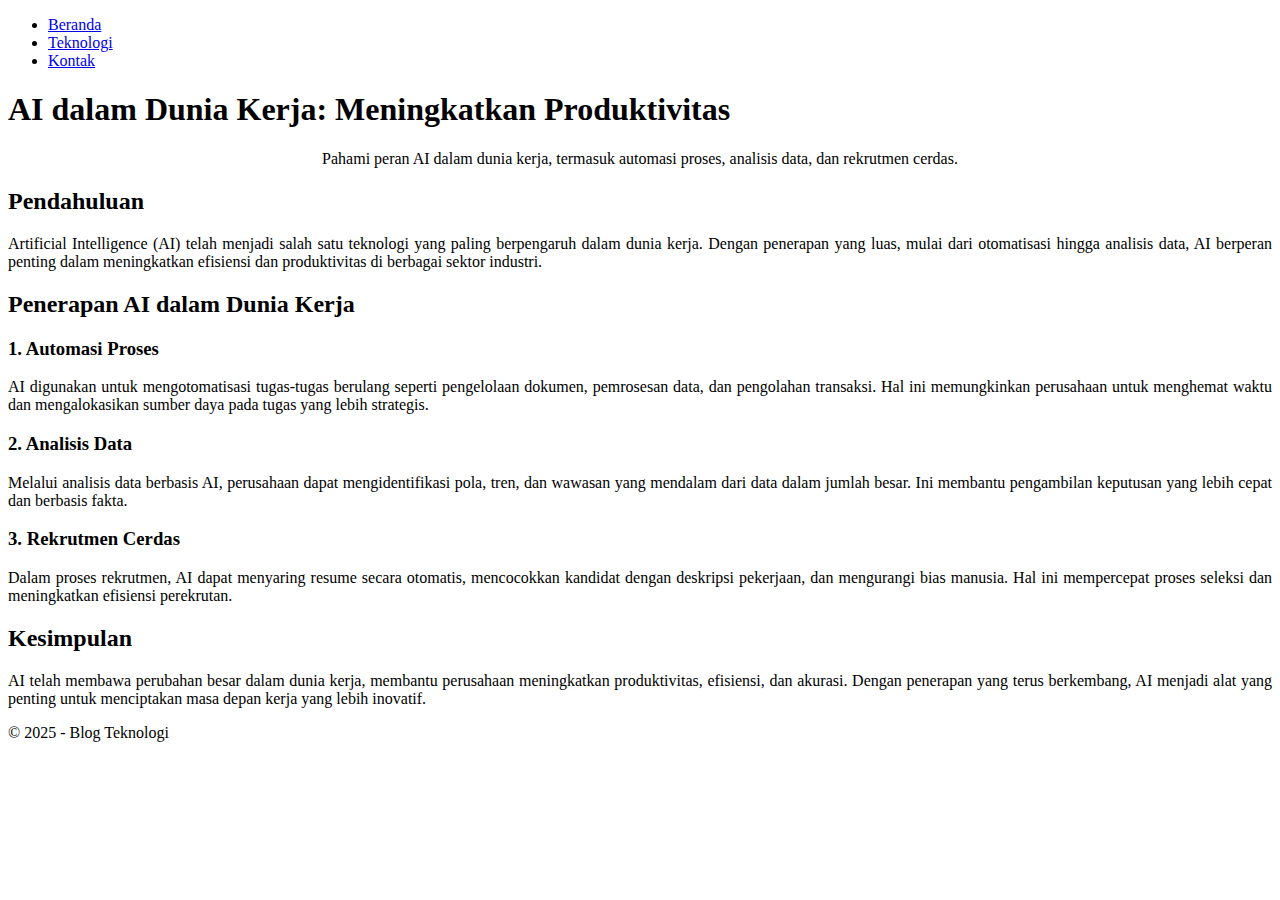
==== AI-Dalam-Dunia-Kerja/index.html @ 11b52bf2 "Create index.html" ====
<!DOCTYPE html>
<html lang="en">
<head>
    <meta charset="UTF-8">
    <meta name="viewport" content="width=device-width, initial-scale=1.0">
    <title>AI dalam Dunia Kerja</title>
    <link rel="stylesheet" href="style-ai-kerja.css">
    <style>
        .justified-text {
            text-align: justify;
        }
        .center-text {
            text-align: center;
        }
    </style>
</head>
<body>
    <header>
        <nav>
            <ul class="navigation">
                <li><a href="https://rahmath07-lab.github.io/Blog-Rahmat-Hidayat/">Beranda</a></li>
                <li><a href="https://rahmath07-lab.github.io/Teknologi/">Teknologi</a></li>
                <li><a href="https://rahmath07-lab.github.io/Blog-Rahmat-Hidayat/Kontak/">Kontak</a></li>
            </ul>
        </nav>
    </header>
    <main>
        <section class="hero">
            <h1>AI dalam Dunia Kerja: Meningkatkan Produktivitas</h1>
            <p class="center-text">Pahami peran AI dalam dunia kerja, termasuk automasi proses, analisis data, dan rekrutmen cerdas.</p>
        </section>
        <section class="content">
            <h2>Pendahuluan</h2>
            <p class="justified-text">Artificial Intelligence (AI) telah menjadi salah satu teknologi yang paling berpengaruh dalam dunia kerja. Dengan penerapan yang luas, mulai dari otomatisasi hingga analisis data, AI berperan penting dalam meningkatkan efisiensi dan produktivitas di berbagai sektor industri.</p>
            
            <h2>Penerapan AI dalam Dunia Kerja</h2>
            <h3>1. Automasi Proses</h3>
            <p class="justified-text">AI digunakan untuk mengotomatisasi tugas-tugas berulang seperti pengelolaan dokumen, pemrosesan data, dan pengolahan transaksi. Hal ini memungkinkan perusahaan untuk menghemat waktu dan mengalokasikan sumber daya pada tugas yang lebih strategis.</p>
            
            <h3>2. Analisis Data</h3>
            <p class="justified-text">Melalui analisis data berbasis AI, perusahaan dapat mengidentifikasi pola, tren, dan wawasan yang mendalam dari data dalam jumlah besar. Ini membantu pengambilan keputusan yang lebih cepat dan berbasis fakta.</p>

            <h3>3. Rekrutmen Cerdas</h3>
            <p class="justified-text">Dalam proses rekrutmen, AI dapat menyaring resume secara otomatis, mencocokkan kandidat dengan deskripsi pekerjaan, dan mengurangi bias manusia. Hal ini mempercepat proses seleksi dan meningkatkan efisiensi perekrutan.</p>

            <h2>Kesimpulan</h2>
            <p class="justified-text">AI telah membawa perubahan besar dalam dunia kerja, membantu perusahaan meningkatkan produktivitas, efisiensi, dan akurasi. Dengan penerapan yang terus berkembang, AI menjadi alat yang penting untuk menciptakan masa depan kerja yang lebih inovatif.</p>
        </section>
    </main>
    <footer>
        <p>&copy; 2025 - Blog Teknologi</p>
    </footer>
</body>
</html>
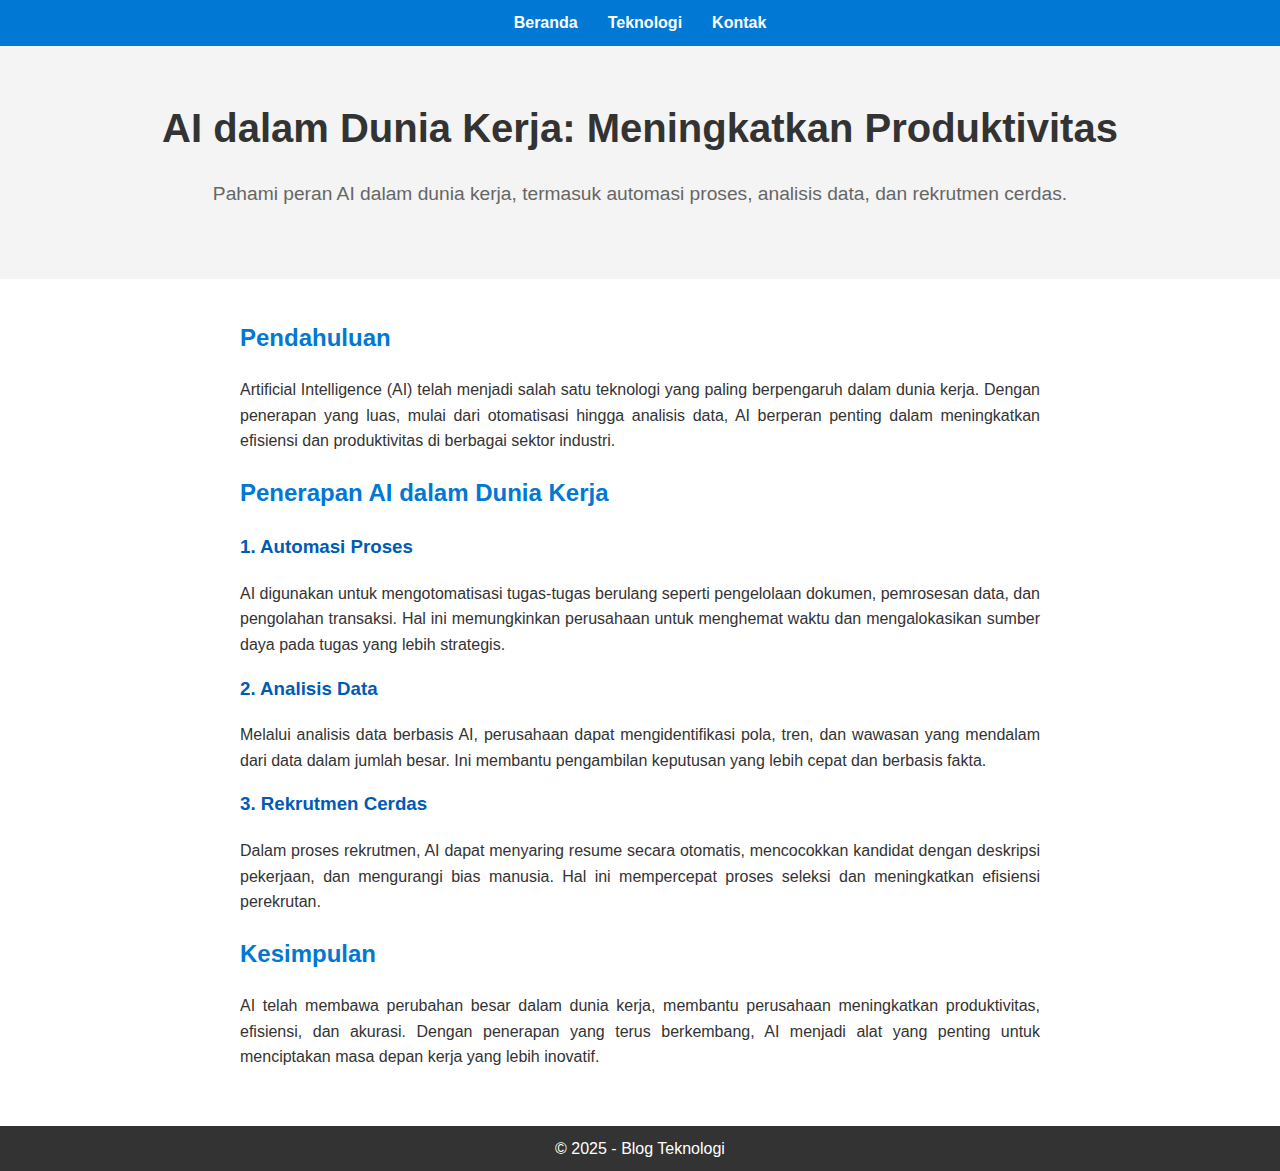
==== commit 5f1c429a: "Update index.html" ====
--- a/AI-Dalam-Dunia-Kerja/index.html
+++ b/AI-Dalam-Dunia-Kerja/index.html
@@ -4,7 +4,7 @@
     <meta charset="UTF-8">
     <meta name="viewport" content="width=device-width, initial-scale=1.0">
     <title>AI dalam Dunia Kerja</title>
-    <link rel="stylesheet" href="style-ai-kerja.css">
+    <link rel="stylesheet" href="style-ai-dunia-kerja.css">
     <style>
         .justified-text {
             text-align: justify;
--- a/AI-Dalam-Dunia-Kerja/style-ai-dunia-kerja.css
+++ b/AI-Dalam-Dunia-Kerja/style-ai-dunia-kerja.css
@@ -0,0 +1,84 @@
+/* styles.css */
+body {
+    font-family: Arial, sans-serif;
+    margin: 0;
+    padding: 0;
+    line-height: 1.6;
+    color: #333;
+}
+
+header {
+    background: #0078d4;
+    color: #fff;
+    padding: 10px 20px;
+}
+
+header .navigation {
+    display: flex;
+    justify-content: center;
+    list-style: none;
+    margin: 0;
+    padding: 0;
+}
+
+header .navigation li {
+    margin: 0 15px;
+}
+
+header .navigation a {
+    color: #fff;
+    text-decoration: none;
+    font-weight: bold;
+}
+
+header .navigation a:hover {
+    text-decoration: underline;
+}
+
+.hero {
+    background: #f4f4f4;
+    text-align: center;
+    padding: 50px 20px;
+}
+
+.hero h1 {
+    font-size: 2.5rem;
+    margin: 0;
+}
+
+.hero p {
+    font-size: 1.2rem;
+    color: #666;
+}
+
+.content {
+    padding: 20px;
+    max-width: 800px;
+    margin: 0 auto;
+}
+
+.content h2 {
+    color: #0078d4;
+    margin-top: 20px;
+}
+
+.content h3 {
+    color: #005bb5;
+    margin-top: 15px;
+}
+
+.content p {
+    text-align: justify;
+}
+
+footer {
+    background: #333;
+    color: #fff;
+    text-align: center;
+    padding: 10px 0;
+    margin-top: 20px;
+}
+
+footer p {
+    margin: 0;
+}
